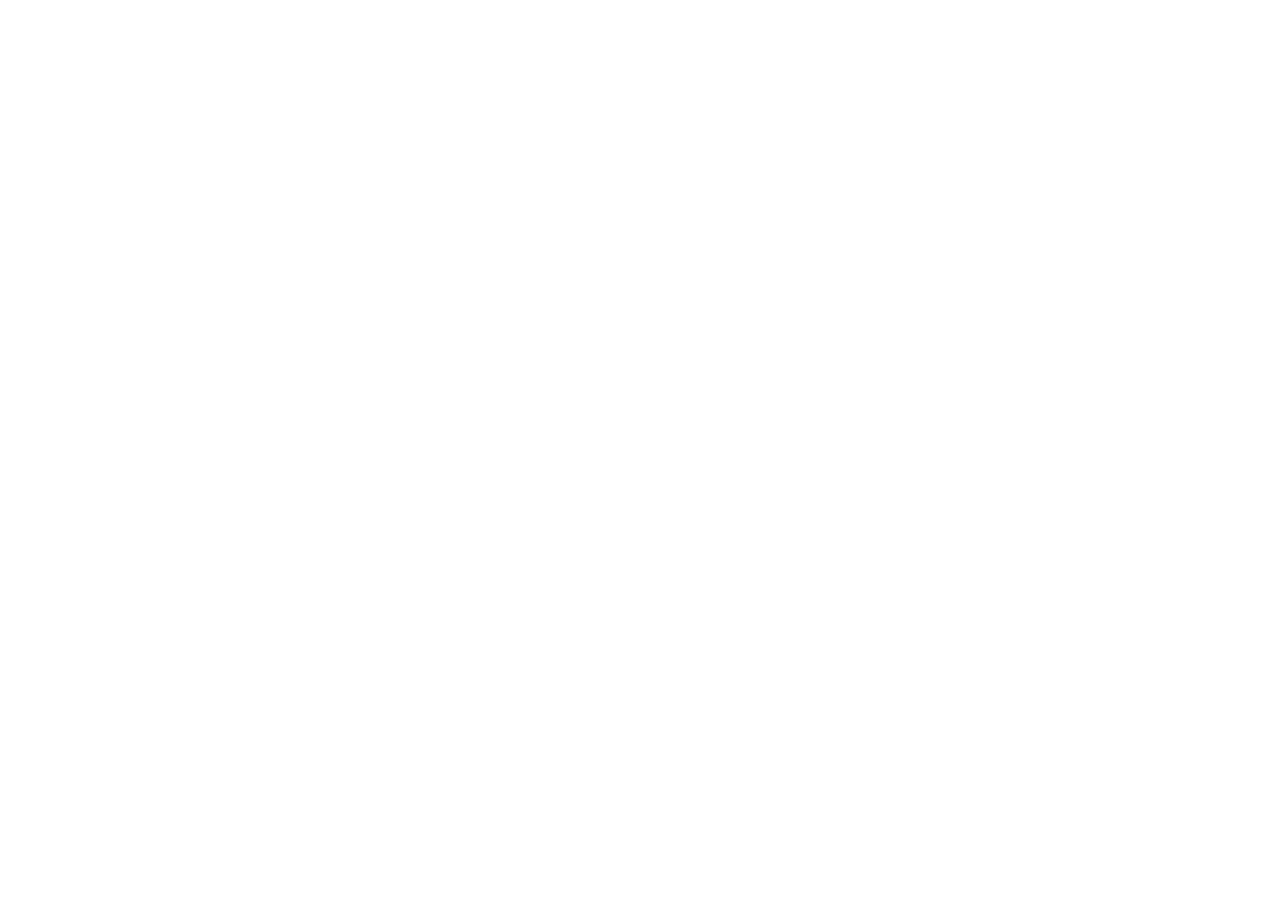
==== index.html @ 506e4b2f "initial commit" ====
<!DOCTYPE html>
<html lang="en">
<head>
    <meta charset="UTF-8">
    <meta name="viewport" content="width=device-width, initial-scale=1.0">
    <title>Homepage ito</title>
</head>
<body>
    
</body>
</html>
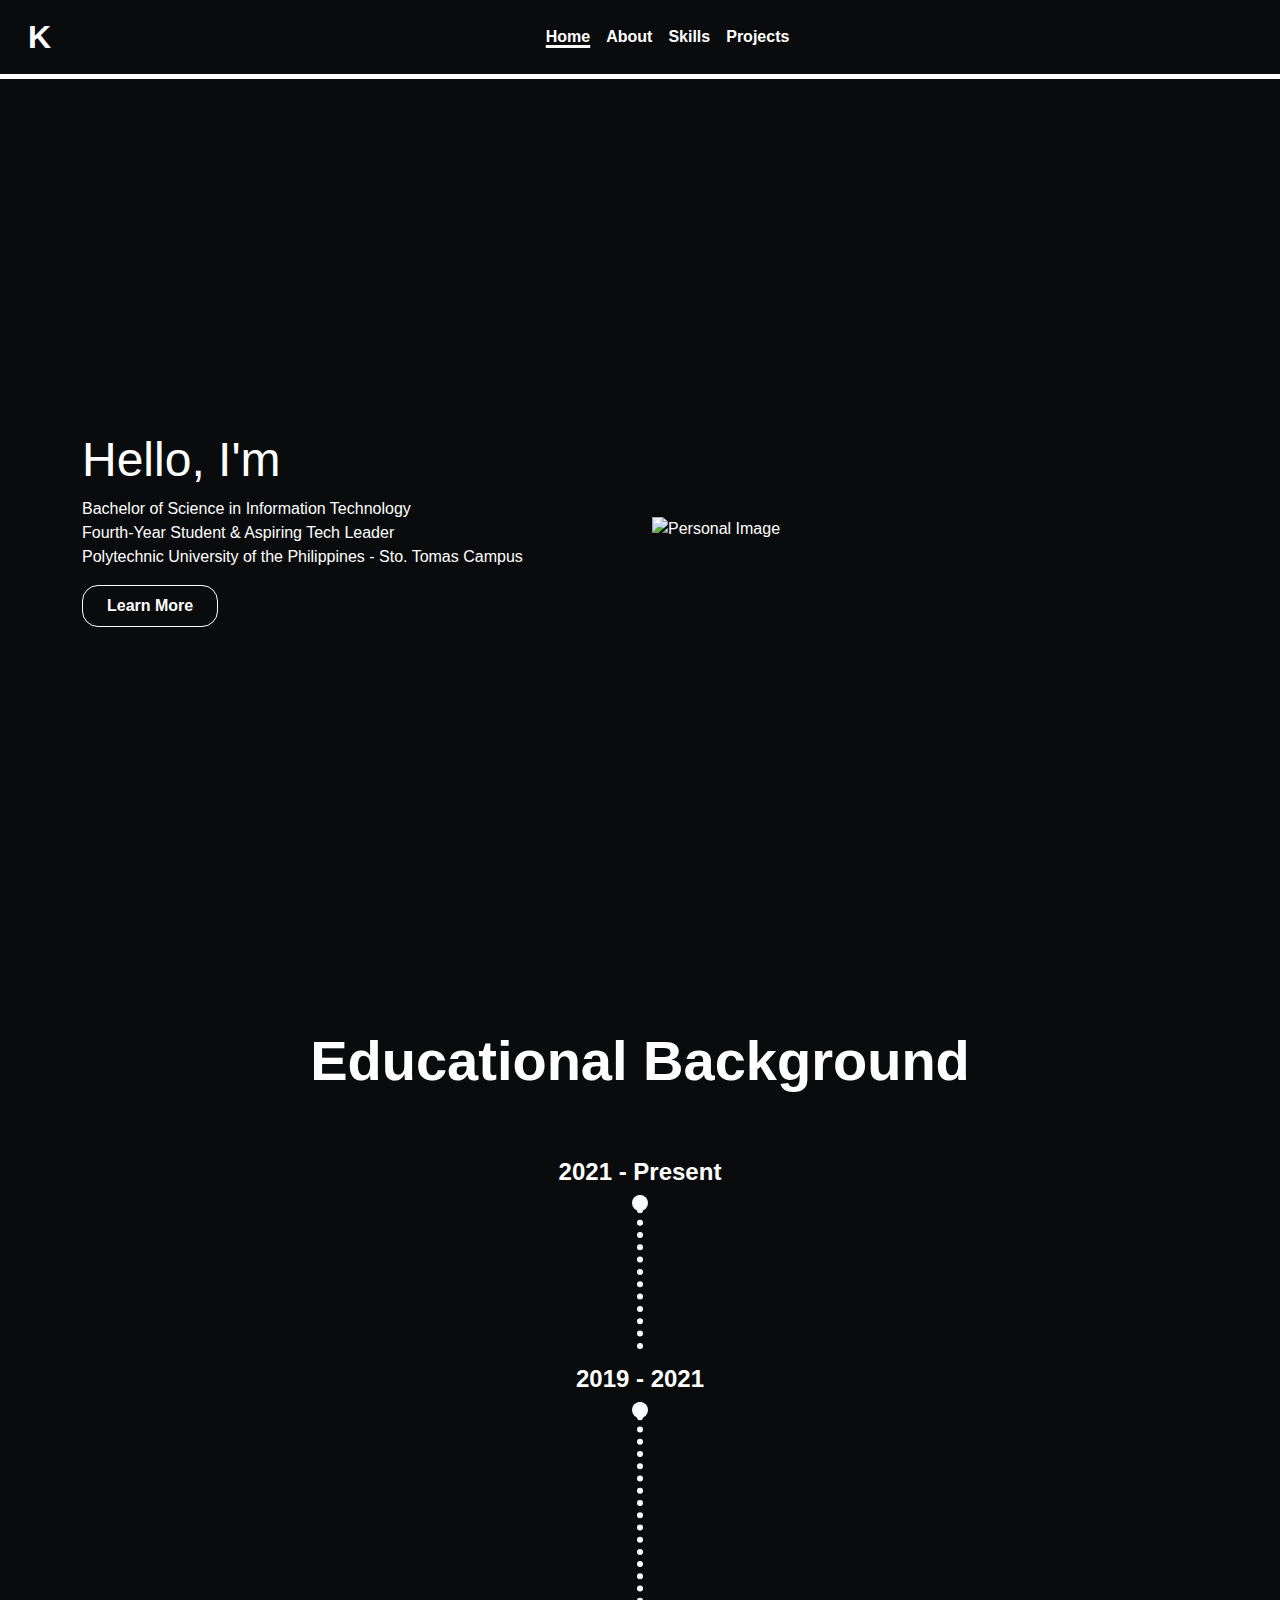
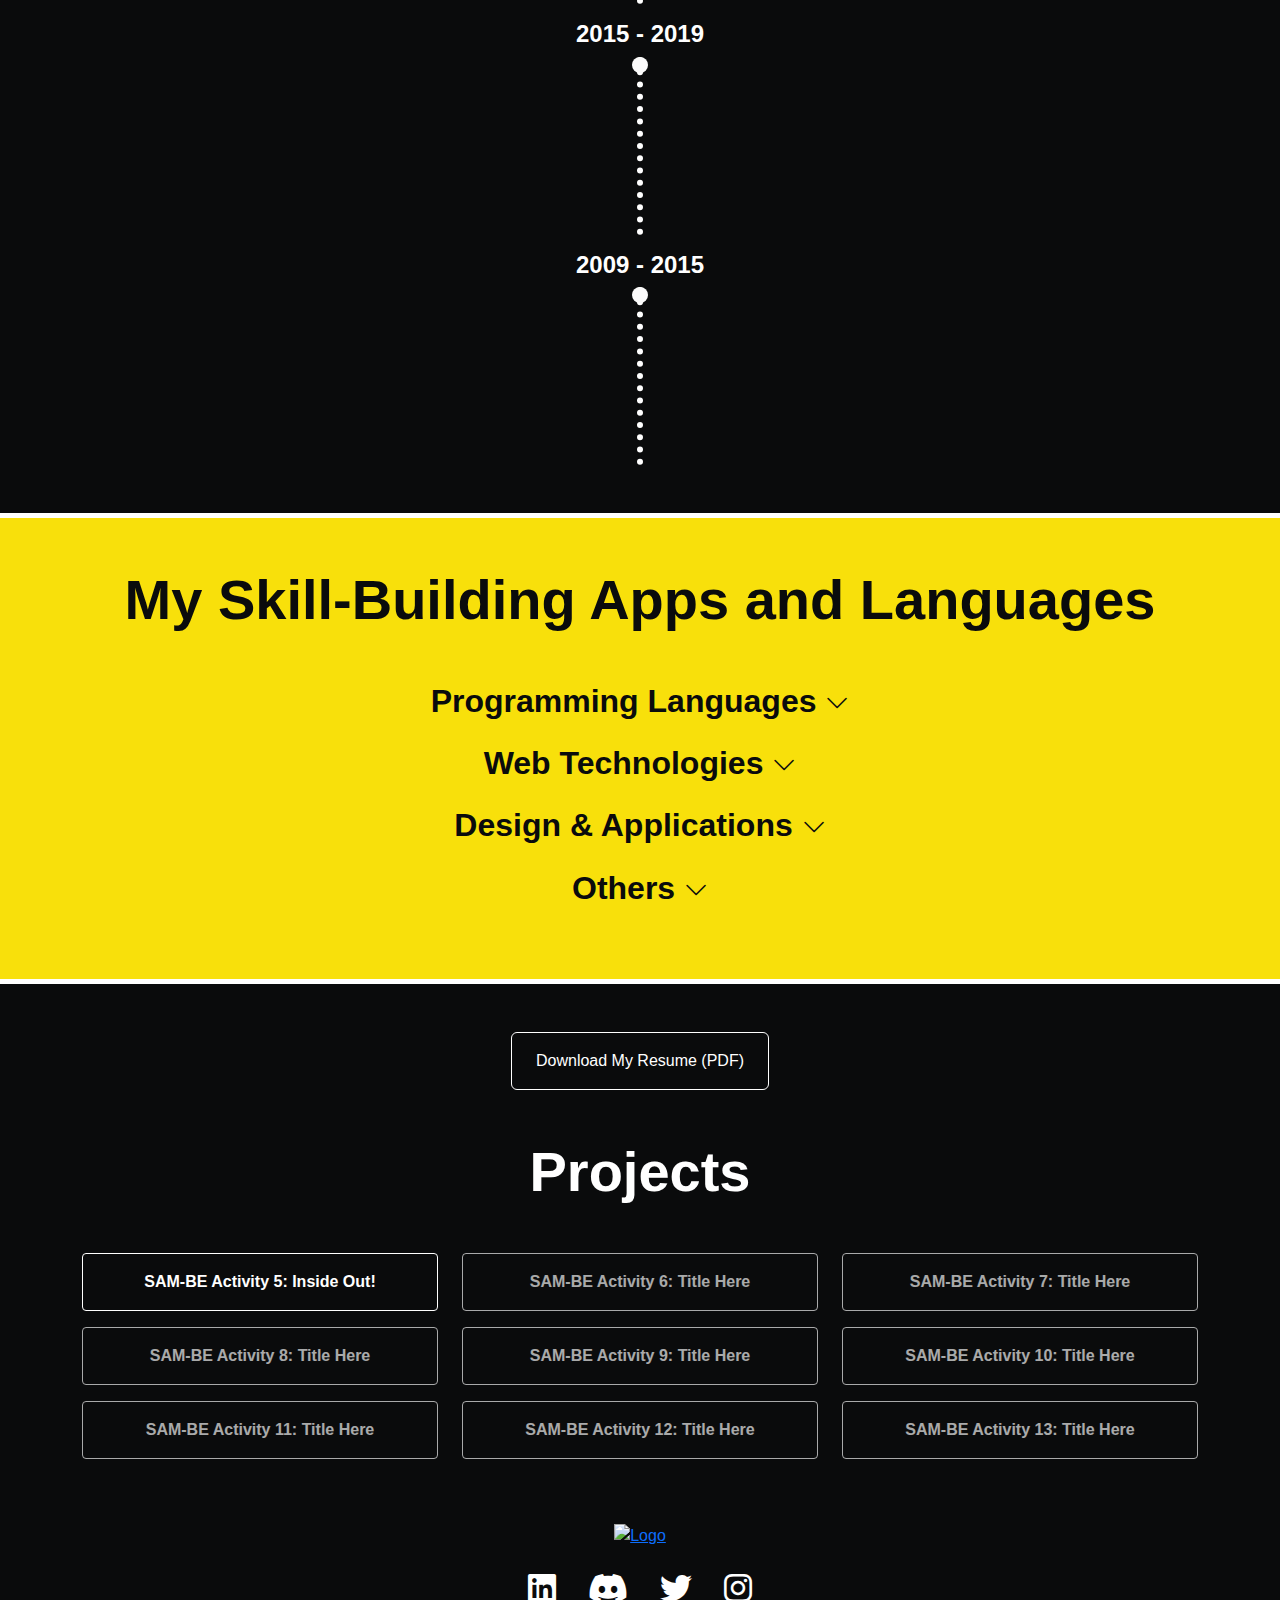
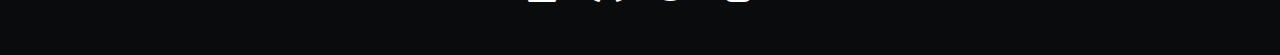
==== commit 5359da57: "initial commit for SAM-BE" ====
--- a/index.html
+++ b/index.html
@@ -1,11 +1,893 @@
 <!DOCTYPE html>
 <html lang="en">
+
 <head>
-    <meta charset="UTF-8">
-    <meta name="viewport" content="width=device-width, initial-scale=1.0">
-    <title>Homepage ito</title>
+  <meta charset="UTF-8" />
+  <meta name="viewport" content="width=device-width, initial-scale=1.0" />
+  <title>Kaye Niña Cristobal</title>
+  <link rel="icon" href="https://raw.githubusercontent.com/kayexnina/SAM03_Cristobal/refs/heads/main/myLogo.png"
+    type="image" />
+  <!-- Bootstrap CSS -->
+  <link href="https://cdn.jsdelivr.net/npm/bootstrap@5.3.3/dist/css/bootstrap.min.css" rel="stylesheet"
+    integrity="sha384-QWTKZyjpPEjISv5WaRU9OFeRpok6YctnYmDr5pNlyT2bRjXh0JMhjY6hW+ALEwIH" crossorigin="anonymous" />
+  <link href="https://cdnjs.cloudflare.com/ajax/libs/font-awesome/6.0.0-beta3/css/all.min.css" rel="stylesheet" />
+  <link rel="stylesheet" href="https://cdn.jsdelivr.net/npm/bootstrap-icons@1.5.0/font/bootstrap-icons.css" />
 </head>
+<style>
+  :root {
+    --background-color: #0a0b0c;
+    --primary-color: #ffffff;
+    --secondary-color: #f8e00b;
+  }
+
+  * {
+    margin: 0;
+    padding: 0;
+    box-sizing: border-box;
+    font-family: "Roboto", Arial, sans-serif;
+  }
+
+  body {
+    background-color: var(--background-color);
+    color: var(--primary-color);
+  }
+
+  html {
+    scroll-behavior: smooth;
+  }
+
+  .navbar {
+    border-bottom: 5px solid var(--primary-color);
+    background-color: transparent;
+    transition: background-color 0.3s ease;
+  }
+
+  .navbar.scrolled {
+    border-bottom: 5px solid var(--primary-color);
+    background-color: var(--secondary-color);
+    position: fixed;
+    top: 0;
+    width: 100%;
+    z-index: 10;
+  }
+
+  .navbar-brand {
+    transition: color 0.3s ease;
+    font-weight: 800;
+    color: var(--primary-color) !important;
+  }
+
+  .navbar-brand:hover {
+    color: var(--secondary-color) !important;
+  }
+
+  .navbar a {
+    color: var(--primary-color);
+    color: white;
+    transition: color 0.3s ease;
+  }
+
+  .navbar a:hover {
+    color: var(--secondary-color);
+  }
+
+  .navbar .nav-item .nav-link {
+    color: var(--primary-color);
+    transition: color 0.3s ease;
+  }
+
+  .navbar .nav-item .nav-link:hover {
+    color: var(--secondary-color);
+  }
+
+  .navbar.scrolled a,
+  .navbar.scrolled .nav-item .nav-link,
+  .navbar.scrolled .navbar-brand {
+    color: var(--background-color);
+  }
+
+  .navbar.scrolled .nav-item .nav-link:hover {
+    color: var(--primary-color);
+  }
+
+  .navbar.scrolled .navbar-brand:hover {
+    color: var(--background-color) !important;
+  }
+
+  .nav-link {
+    text-decoration: none;
+    color: var(--primary-color);
+  }
+
+  .nav-link.active {
+    text-decoration: underline;
+    text-decoration-thickness: 3px;
+    text-underline-offset: 3px;
+    color: var(--background-color);
+  }
+
+  .navbar-nav .nav-link {
+    color: var(--background-color);
+    font-weight: 600;
+    text-align: center;
+  }
+
+  .navbar-nav .nav-link:hover {
+    color: var(--primary-color);
+  }
+
+  #landingPage h1,
+  #skills h1,
+  #timeline h1,
+  #timeline h3,
+  #home span,
+  #works h1 {
+    font-weight: 700;
+  }
+
+  .container {
+    background-color: var(--background-color);
+    color: var(--primary-color);
+  }
+
+  span {
+    color: var(--secondary-color);
+  }
+
+  .typed-cursor {
+    font-size: 4.5rem;
+  }
+
+  .btn {
+    background-color: var(--background-color);
+    color: var(--primary-color);
+    text-decoration: none;
+    transition: background-color 0.3s ease;
+    border: 1px solid var(--primary-color);
+  }
+
+  .btn:hover {
+    background-color: var(--secondary-color);
+    color: var(--background-color);
+    text-decoration: none;
+  }
+
+  #timeline ul li {
+    position: relative;
+    width: 0;
+    border-left: 6px dotted var(--primary-color);
+    margin: 0 auto;
+  }
+
+  /* Dots */
+  #timeline ul li:before {
+    content: "";
+    position: absolute;
+    top: 0;
+    left: -11px;
+    width: 16px;
+    height: 16px;
+    border-radius: 50%;
+    background: #fafafa;
+    transition: background 1s ease-in-out;
+  }
+
+  /* Boxes & Bottom Text */
+  #timeline ul li>div {
+    width: 350px;
+    margin-bottom: 5px;
+    text-align: center;
+    position: relative;
+    opacity: 0;
+    visibility: hidden;
+    transition: all 1s ease-in-out;
+  }
+
+  #timeline ul li>div p {
+    padding-top: 20px;
+  }
+
+  #timeline ul li:nth-child(2n + 0)>div {
+    margin-left: 70px;
+    transform: translateX(60px);
+  }
+
+  #timeline ul li:nth-child(4n + 0)>div {
+    margin-left: -414px;
+    transform: translateX(-60px);
+  }
+
+  #timeline ul li>div>div {
+    position: relative;
+    top: 14px;
+    background: var(--secondary-color);
+    width: 350px;
+    padding: 5px 10px;
+  }
+
+  /* Top boxes arrows */
+  #timeline ul li>div:before {
+    content: "";
+    width: 0;
+    height: 0;
+    position: absolute;
+    top: 27px;
+    border-style: solid;
+  }
+
+  #timeline ul li:nth-child(2n + 0)>div:before {
+    left: -15px;
+    border-width: 8px 16px 8px 0;
+    border-color: transparent var(--secondary-color) transparent transparent;
+  }
+
+  #timeline ul li:nth-child(4n + 0)>div:before {
+    transform: translateX(365px);
+    border-width: 8px 0 8px 16px;
+    border-color: transparent transparent transparent var(--secondary-color);
+  }
+
+  /* Show Boxes */
+  #timeline ul li.show>div {
+    opacity: 1;
+    visibility: visible;
+    transform: translateX(0);
+  }
+
+  #timeline ul li.show:before {
+    background: var(--secondary-color);
+  }
+
+  #skills {
+    border-top: 5px solid var(--primary-color);
+    border-bottom: 5px solid var(--primary-color);
+  }
+
+  /* Media Queries */
+  @media (max-width: 900px) {
+
+    #timeline ul li>div,
+    #timeline ul li>div>div {
+      width: 200px;
+    }
+
+    #timeline ul li:nth-child(4n + 0)>div {
+      margin-left: -264px;
+    }
+
+    #timeline ul li:nth-child(4n + 0)>div:before {
+      transform: translateX(215px);
+    }
+  }
+
+  @media (max-width: 600px) {
+    #timeline ul li {
+      margin: 0 50px;
+    }
+
+    #timeline ul li>div,
+    #timeline ul li>div>div {
+      width: calc(100vw - 170px);
+    }
+
+    #timeline ul h3 {
+      text-align: unset;
+      padding-left: 30px;
+    }
+
+    #timeline ul li:nth-child(4n + 0)>div {
+      margin-left: 70px;
+      transform: translateX(60px);
+    }
+
+    #timeline ul li:nth-child(4n + 0)>div:before {
+      transform: translateX(0);
+      border-width: 8px 16px 8px 0;
+      border-color: transparent var(--secondary-color) transparent transparent;
+    }
+
+    #timeline ul li.show>div {
+      transform: none;
+    }
+  }
+
+  @media (max-width: 768px) {
+    #timeline ul h3 {
+      font-size: 1.2rem;
+    }
+
+    .timeline-box h2 {
+      font-size: 1rem;
+    }
+
+    .timeline-box p {
+      font-size: 0.875rem;
+    }
+  }
+
+  @media (max-width: 576px) {
+    #timeline ul h3 {
+      font-size: 1rem;
+    }
+
+    .timeline-box h2 {
+      font-size: 0.875rem;
+    }
+
+    .timeline-box p {
+      font-size: 0.75rem;
+    }
+  }
+
+  #timeline h3 {
+    text-align: start;
+  }
+
+  @media (min-width: 601px) and (max-width: 767px) {
+    #timeline h3 {
+      text-align: center;
+    }
+  }
+
+  @media (min-width: 768px) {
+    #timeline h3 {
+      text-align: center;
+    }
+  }
+
+  @media (min-width: 0px) and (max-width: 575.98px) {
+    .typed-cursor {
+      font-size: 2.5rem;
+    }
+
+    p,
+    #works .btn,
+    #works a.btn,
+    #resume a.btn {
+      font-size: 12px;
+    }
+
+    .img-fluid {
+      max-height: 70px !important;
+    }
+
+    #programmingDropdownHeader,
+    #webDropdownHeader,
+    #designDropdownHeader,
+    #othersDropdownHeader {
+      font-size: 20px;
+    }
+
+    #skills h1,
+    #timeline h1,
+    #works h1 {
+      font-size: 28px;
+    }
+
+    .fs-3,
+    #timeline h3 {
+      font-size: 18px !important;
+    }
+
+    #timeline ul li>div:before {
+      top: 21px;
+    }
+  }
+</style>
+
 <body>
-    
+  <!--Navbar-->
+  <nav class="navbar navbar-expand-lg">
+    <div class="container-fluid">
+      <a class="navbar-brand mx-3 fs-2 text-dark" href="https://kayexnina.github.io/index.html">K</a>
+      <button class="navbar-toggler" type="button" onclick="toggleNavbar()" aria-controls="navbarNav"
+        aria-expanded="false" aria-label="Toggle navigation">
+        <span class="navbar-toggler-icon"></span>
+      </button>
+      <div class="collapse navbar-collapse justify-content-end" id="navbarNav">
+        <ul class="navbar-nav mx-auto">
+          <li class="nav-item">
+            <a class="nav-link active" href="#home">Home</a>
+          </li>
+          <li class="nav-item">
+            <a class="nav-link" href="#timeline">About</a>
+          </li>
+          <li class="nav-item">
+            <a class="nav-link" href="#skills">Skills</a>
+          </li>
+          <li class="nav-item">
+            <a class="nav-link" href="#works">Projects</a>
+          </li>
+        </ul>
+      </div>
+    </div>
+  </nav>
+
+  <!-- Home Page -->
+  <div class="container" id="home">
+    <div class="row d-flex justify-content-center align-items-center" style="height: 100vh">
+      <div class="col-12 col-lg-6 col-md-6 text-lg-start text-center">
+        <h1 class="display-5">
+          Hello, I'm <br />
+          <span class="display-3 auto-type" style="font-weight: 700"></span>
+        </h1>
+        <p>
+          Bachelor of Science in Information Technology
+          <br />
+          Fourth-Year Student & Aspiring Tech Leader
+          <br />
+          Polytechnic University of the Philippines - Sto. Tomas Campus
+        </p>
+        <a href="#timeline" class="btn display-3 rounded-4 py-2 px-4" style="width: auto"><strong>Learn
+            More</strong></a>
+      </div>
+      <div class="col-12 col-lg-6 col-md-6 d-none d-lg-flex">
+        <img src="https://raw.githubusercontent.com/kayexnina/SAM03_Cristobal/refs/heads/main/personal_Image1.png"
+          class="img-fluid" alt="Personal Image" />
+      </div>
+    </div>
+  </div>
+
+  <!-- About -->
+  <section id="timeline">
+    <div class="container text-center py-5">
+      <h1 class="display-4 text-center">Educational Background</h1>
+    </div>
+    <ul class="list-unstyled mt-n5">
+      <h3 class="fs-4 my-2">2021 - Present</h3>
+      <li>
+        <div>
+          <div>
+            <h2 class="text-dark mb-0 lh-1 fs-3"><strong>College</strong></h2>
+          </div>
+          <p class="text-center">
+            Bachelor of Science in Information Technology, consistently a
+            President's Lister at Polytechnic University of the Philippines –
+            Sto. Tomas, Batangas Campus.
+          </p>
+        </div>
+      </li>
+      <h3 class="fs-4 my-2">2019 - 2021</h3>
+      <li>
+        <div>
+          <div>
+            <h2 class="text-dark mb-0 lh-1 fs-3">
+              <strong>Senior High School</strong>
+            </h2>
+          </div>
+          <p class="text-center">
+            Completed Senior High School with a focus on Information
+            Communication and Technology (ICT) at San Pablo Colleges.
+            Graduated with high honors as the Class Valedictorian, received
+            various awards in Work Immersion, and was actively involved in
+            extracurricular activities.
+          </p>
+        </div>
+      </li>
+      <h3 class="fs-4 my-2">2015 - 2019</h3>
+      <li>
+        <div>
+          <div>
+            <h2 class="text-dark mb-0 lh-1 fs-3">
+              <strong>Junior High School</strong>
+            </h2>
+          </div>
+          <p class="text-center">
+            Attended San Pablo Colleges for Junior High School and graduated
+            as one of the top 10 performing students among all graduates.
+            Engaged in school pageantry and various academic competitions.
+          </p>
+        </div>
+      </li>
+      <h3 class="fs-4 my-2">2009 - 2015</h3>
+      <li>
+        <div>
+          <div>
+            <h2 class="text-dark mb-0 lh-1 fs-3">
+              <strong>Elementary</strong>
+            </h2>
+          </div>
+          <p class="text-center">
+            Completed elementary school at San Pablo Central School, where the
+            foundation for academic and personal growth was established, and
+            was one of the top achievers among thousands of students.
+          </p>
+        </div>
+      </li>
+    </ul>
+  </section>
+
+  <!-- Skills -->
+  <div id="skills" class="container-fluid my-5 py-5" style="background-color: var(--secondary-color)">
+    <div class="row justify-content-center text-center">
+      <h1 class="display-4 text-center mb-5" style="color: var(--background-color); font-weight: 700;">
+        My Skill-Building Apps and Languages
+      </h1>
+
+      <h2 class="text-center fw-bold mb-4" data-bs-toggle="collapse" data-bs-target="#programmingLanguages"
+        aria-expanded="false" aria-controls="programmingLanguages"
+        style="color: var(--background-color); cursor: pointer;" id="programmingDropdownHeader">
+        Programming Languages
+        <i class="bi bi-chevron-down" id="programmingDropdownIcon"
+          style="font-size: 1.5rem; transition: transform 0.3s;"></i>
+      </h2>
+
+      <div class="collapse" id="programmingLanguages">
+        <div class="row justify-content-center">
+          <div class="col-6 col-md-2 my-2 mb-3 logo">
+            <img src="https://raw.githubusercontent.com/kayexnina/SAM03_Cristobal/refs/heads/main/java-logo.png"
+              class="img-fluid" alt="Java Logo" style="max-height: 100px" />
+          </div>
+          <div class="col-6 col-md-2 my-2 mb-3 logo">
+            <img src="https://raw.githubusercontent.com/kayexnina/SAM03_Cristobal/refs/heads/main/c-logo.png"
+              class="img-fluid" alt="C Logo" style="max-height: 100px" />
+          </div>
+          <div class="col-6 col-md-2 my-2 mb-3 logo">
+            <img src="https://github.com/kayexnina/SAM03_Cristobal/blob/main/cpp-logo.png?raw=true" class="img-fluid"
+              alt="C++ Logo" style="max-height: 100px" />
+          </div>
+          <div class="col-6 col-md-2 my-2 mb-3 logo">
+            <img src="https://raw.githubusercontent.com/kayexnina/SAM03_Cristobal/refs/heads/main/csharp.png"
+              class="img-fluid" alt="C# Logo" style="max-height: 100px" />
+          </div>
+          <div class="col-6 col-md-2 my-2 mb-3 logo">
+            <img src="https://raw.githubusercontent.com/kayexnina/SAM03_Cristobal/refs/heads/main/python-logo.png"
+              class="img-fluid" alt="Python Logo" style="max-height: 100px" />
+          </div>
+        </div>
+      </div>
+
+      <h2 class="text-center fw-bold mb-4" data-bs-toggle="collapse" data-bs-target="#webTechnologies"
+        aria-expanded="false" aria-controls="webTechnologies" style="color: var(--background-color); cursor: pointer;"
+        id="webDropdownHeader">
+        Web Technologies
+        <i class="bi bi-chevron-down" id="webDropdownIcon" style="font-size: 1.5rem; transition: transform 0.3s;"></i>
+      </h2>
+
+      <div class="collapse" id="webTechnologies">
+        <div class="row justify-content-center">
+          <div class="col-6 col-md-2 my-2 mb-3 logo">
+            <img src="https://raw.githubusercontent.com/kayexnina/SAM03_Cristobal/refs/heads/main/html-logo.png"
+              class="img-fluid" alt="HTML Logo" style="max-height: 100px" />
+          </div>
+          <div class="col-6 col-md-2 my-2 mb-3 logo">
+            <img src="https://raw.githubusercontent.com/kayexnina/SAM03_Cristobal/refs/heads/main/css-logo.png"
+              class="img-fluid" alt="CSS Logo" style="max-height: 100px" />
+          </div>
+          <div class="col-6 col-md-2 my-2 mb-3 logo">
+            <img src="https://raw.githubusercontent.com/kayexnina/SAM03_Cristobal/refs/heads/main/js-logo.png"
+              class="img-fluid" alt="JS Logo" style="max-height: 100px" />
+          </div>
+          <div class="col-6 col-md-2 my-2 mb-3 logo">
+            <img src="https://raw.githubusercontent.com/kayexnina/SAM03_Cristobal/refs/heads/main/php-logo.png"
+              class="img-fluid" alt="PHP Logo" style="max-height: 100px" />
+          </div>
+          <div class="col-6 col-md-2 my-2 mb-3 logo">
+            <img src="https://raw.githubusercontent.com/kayexnina/SAM03_Cristobal/refs/heads/main/sql-logo.png"
+              class="img-fluid" alt="SQL Logo" style="max-height: 100px" />
+          </div>
+        </div>
+      </div>
+
+      <h2 class="text-center fw-bold mb-4" data-bs-toggle="collapse" data-bs-target="#designApplications"
+        aria-expanded="false" aria-controls="designApplications"
+        style="color: var(--background-color); cursor: pointer;" id="designDropdownHeader">
+        Design & Applications
+        <i class="bi bi-chevron-down" id="designDropdownIcon"
+          style="font-size: 1.5rem; transition: transform 0.3s;"></i>
+      </h2>
+
+      <div class="collapse" id="designApplications">
+        <div class="row justify-content-center">
+          <div class="col-6 col-md-2 my-2 mb-3 logo">
+            <img src="https://raw.githubusercontent.com/kayexnina/SAM03_Cristobal/refs/heads/main/photoshop-logo.png"
+              class="img-fluid" alt="Photoshop Logo" style="max-height: 100px" />
+          </div>
+          <div class="col-6 col-md-2 my-2 mb-3 logo">
+            <img src="https://raw.githubusercontent.com/kayexnina/SAM03_Cristobal/refs/heads/main/illustrator-logo.png"
+              class="img-fluid" alt="Illustrator Logo" style="max-height: 100px" />
+          </div>
+          <div class="col-6 col-md-2 my-2 mb-3 logo">
+            <img src="https://raw.githubusercontent.com/kayexnina/SAM03_Cristobal/refs/heads/main/canva-logo.png"
+              class="img-fluid" alt="Canva Logo" style="max-height: 100px" />
+          </div>
+          <div class="col-6 col-md-2 my-2 mb-3 logo">
+            <img src="https://raw.githubusercontent.com/kayexnina/SAM03_Cristobal/refs/heads/main/figma-logo.png"
+              class="img-fluid" alt="Figma Logo" style="max-height: 100px" />
+          </div>
+          <div class="col-6 col-md-2 my-2 mb-3 logo">
+            <img src="https://raw.githubusercontent.com/kayexnina/SAM03_Cristobal/refs/heads/main/visual-basic-logo.png"
+              class="img-fluid" alt="Visual Basic Logo" style="max-height: 100px" />
+          </div>
+          <div class="col-6 col-md-2 my-2 logo">
+            <img
+              src="https://raw.githubusercontent.com/kayexnina/SAM03_Cristobal/refs/heads/main/visual-studio-logo.png"
+              class="img-fluid" alt="Visual Studio Logo" style="max-height: 100px" />
+          </div>
+        </div>
+      </div>
+
+      <h2 class="text-center fw-bold mb-4" data-bs-toggle="collapse" data-bs-target="#others" aria-expanded="false"
+        aria-controls="others" style="color: var(--background-color); cursor: pointer;" id="othersDropdownHeader">
+        Others
+        <i class="bi bi-chevron-down" id="othersDropdownIcon"
+          style="font-size: 1.5rem; transition: transform 0.3s;"></i>
+      </h2>
+
+      <div class="collapse" id="others">
+        <div class="row justify-content-center">
+          <div class="col-6 col-md-2 my-2 mb-3 logo">
+            <img src="https://raw.githubusercontent.com/kayexnina/SAM03_Cristobal/refs/heads/main/wordpress-logo.png"
+              class="img-fluid" alt="WordPress Logo" style="max-height: 100px" />
+          </div>
+          <div class="col-6 col-md-2 my-2 mb-3 logo">
+            <img src="https://raw.githubusercontent.com/kayexnina/SAM03_Cristobal/refs/heads/main/mongo-logo.png"
+              class="img-fluid" alt="MongoDB Logo" style="max-height: 100px" />
+          </div>
+          <div class="col-6 col-md-2 my-2 mb-3 logo">
+            <img src="https://raw.githubusercontent.com/kayexnina/SAM03_Cristobal/refs/heads/main/jira-logo.png"
+              class="img-fluid" alt="Jira Logo" style="max-height: 100px" />
+          </div>
+          <div class="col-6 col-md-2 my-2 mb-3 logo">
+            <img src="https://raw.githubusercontent.com/kayexnina/SAM03_Cristobal/refs/heads/main/obs-logo.png"
+              class="img-fluid" alt="OBS Logo" style="max-height: 100px" />
+          </div>
+        </div>
+      </div>
+    </div>
+  </div>
+
+  <div class="container text-center mt-4" id="resume">
+    <a href="#" onclick="downloadResume()" class="btn display-3 rounded-2 py-3 px-4">
+      Download My Resume (PDF)
+    </a>
+  </div>
+
+  <!-- Works -->
+  <div class="container" id="works">
+    <h1 class="display-4 text-center my-5">Projects</h1>
+    <div class="row justify-content-center">
+      <div class="col-12 col-sm-4 mb-3">
+        <a href="http://localhost/SAM-BE/A05/index.php" class="btn display-3 rounded-1 py-3 px-4" style="width: 100%"
+          role="button"><strong>SAM-BE Activity 5: Inside Out!</strong></a>
+      </div>
+      <div class="col-12 col-sm-4 mb-3">
+        <button class="btn display-3 rounded-1 py-3 px-4 w-100" role="button" disabled><strong>SAM-BE Activity 6: Title
+            Here</strong></a>
+        </button>
+      </div>
+      <div class="col-12 col-sm-4 mb-3">
+        <button class="btn display-3 rounded-1 py-3 px-4 w-100" role="button" disabled><strong>SAM-BE Activity 7: Title
+            Here</strong></a>
+        </button>
+      </div>
+      <div class="col-12 col-sm-4 mb-3">
+        <button class="btn display-3 rounded-1 py-3 px-4 w-100" role="button" disabled><strong>SAM-BE Activity 8: Title
+            Here</strong></a>
+        </button>
+      </div>
+      <div class="col-12 col-sm-4 mb-3">
+        <button class="btn display-3 rounded-1 py-3 px-4 w-100" role="button" disabled><strong>SAM-BE Activity 9: Title
+            Here</strong></a>
+        </button>
+      </div>
+      <div class="col-12 col-sm-4 mb-3">
+        <button class="btn display-3 rounded-1 py-3 px-4 w-100" role="button" disabled><strong>SAM-BE Activity 10: Title
+            Here</strong></a>
+        </button>
+      </div>
+      <div class="col-12 col-sm-4 mb-3">
+        <button class="btn display-3 rounded-1 py-3 px-4 w-100" role="button" disabled>
+          <strong>SAM-BE Activity 11: Title Here</strong>
+        </button>
+      </div>
+      <div class="col-12 col-sm-4 mb-3">
+        <button class="btn display-3 rounded-1 py-3 px-4 w-100" role="button" disabled>
+          <strong>SAM-BE Activity 12: Title Here</strong>
+        </button>
+      </div>
+      <div class="col-12 col-sm-4 mb-3">
+        <button class="btn display-3 rounded-1 py-3 px-4 w-100" role="button" disabled>
+          <strong>SAM-BE Activity 13: Title Here</strong>
+        </button>
+      </div>
+    </div>
+  </div>
+
+  <!-- Contact Form -->
+  <script src="https://static.elfsight.com/platform/platform.js" async></script>
+  <div class="elfsight-app-f51766b3-7b2d-4de0-8b4d-fcd4b40d0af8" id="contact" data-elfsight-app-lazy></div>
+
+  <!-- Footer -->
+  <footer class="footer text-center py-5">
+    <div class="container-fluid d-flex justify-content-center">
+      <a href="https://kayexnina.github.io/index.html"><img
+          src="https://raw.githubusercontent.com/kayexnina/SAM03_Cristobal/refs/heads/main/myLogo.png" alt="Logo"
+          class="img-fluid" style="max-width: 150px" /></a>
+    </div>
+
+    <div class="container-fluid d-flex justify-content-center mt-4">
+      <a href="https://www.linkedin.com/in/kaye-niña-cristobal-38bb03291" class="mx-3" target="_blank">
+        <i class="fab fa-linkedin fa-2x" style="color: var(--primary-color)"></i>
+      </a>
+      <a href="https://discord.com/users/1261670424610078814" class="mx-3" target="_blank">
+        <i class="fab fa-discord fa-2x" style="color: var(--primary-color)"></i>
+      </a>
+      <a href="https://x.com/kayexnina" class="mx-3" target="_blank">
+        <i class="fab fa-twitter fa-2x" style="color: var(--primary-color)"></i>
+      </a>
+      <a href="https://www.instagram.com/kayexnina/" class="mx-3" target="_blank">
+        <i class="fab fa-instagram fa-2x" style="color: var(--primary-color)"></i>
+      </a>
+    </div>
+  </footer>
+
+  <!-- Bootstrap JS and dependencies -->
+  <script src="https://unpkg.com/typed.js@2.1.0/dist/typed.umd.js"></script>
+  <script src="https://cdn.jsdelivr.net/npm/bootstrap@5.3.0-alpha1/dist/js/bootstrap.bundle.min.js"></script>
+  <script src="https://cdn.jsdelivr.net/npm/bootstrap@5.3.3/dist/js/bootstrap.bundle.min.js"
+    integrity="sha384-YvpcrYf0tY3lHB60NNkmXc5s9fDVZLESaAA55NDzOxhy9GkcIdslK1eN7N6jIeHz"
+    crossorigin="anonymous"></script>
+  <script src="https://cdn.jsdelivr.net/npm/@popperjs/core@2.11.8/dist/umd/popper.min.js"
+    integrity="sha384-I7E8VVD/ismYTF4hNIPjVp/Zjvgyol6VFvRkX/vR+Vc4jQkC+hVqc2pM8ODewa9r"
+    crossorigin="anonymous"></script>
+  <script src="https://cdn.jsdelivr.net/npm/bootstrap@5.3.3/dist/js/bootstrap.min.js"
+    integrity="sha384-0pUGZvbkm6XF6gxjEnlmuGrJXVbNuzT9qBBavbLwCsOGabYfZo0T0to5eqruptLy"
+    crossorigin="anonymous"></script>
+  <script src="https://unpkg.com/scrollreveal"></script>
+  <script>
+    // Navbar
+    function toggleNavbar() {
+      const navbar = document.getElementById("navbarNav");
+      navbar.classList.toggle("show");
+    }
+
+    document.querySelectorAll(".nav-link").forEach((link) => {
+      link.addEventListener("click", function () {
+        const navbar = document.getElementById("navbarNav");
+        if (navbar.classList.contains("show")) {
+          navbar.classList.remove("show");
+        }
+      });
+    });
+
+    document.addEventListener("DOMContentLoaded", function () {
+      const navbar = document.querySelector(".navbar");
+
+      window.addEventListener("scroll", () => {
+        if (window.scrollY > 20) {
+          navbar.classList.add("scrolled");
+        } else {
+          navbar.classList.remove("scrolled");
+        }
+      });
+
+      const navLinks = document.querySelectorAll(".nav-link");
+
+      const options = {
+        root: null,
+        rootMargin: "0px",
+        threshold: 0.9,
+      };
+
+      const observer = new IntersectionObserver((entries) => {
+        entries.forEach((entry) => {
+          if (entry.isIntersecting) {
+            const id = entry.target.getAttribute("id");
+            navLinks.forEach((link) => {
+              link.classList.remove("active");
+              if (link.getAttribute("href") === `#${id}`) {
+                link.classList.add("active");
+              }
+            });
+          }
+        });
+      }, options);
+
+      document.querySelectorAll("[id]").forEach((element) => {
+        observer.observe(element);
+      });
+    });
+
+
+    // Skills
+    document.addEventListener("DOMContentLoaded", function () {
+      function setupDropdown(dropdownHeaderId, dropdownIconId, logosSelector) {
+        const dropdownHeader = document.getElementById(dropdownHeaderId);
+        const dropdownIcon = document.getElementById(dropdownIconId);
+        const logos = document.querySelectorAll(logosSelector);
+
+        dropdownHeader.addEventListener("click", function () {
+          const isCollapsed = dropdownIcon.classList.contains("bi-chevron-down");
+
+          logos.forEach((logo) => {
+            logo.style.display = isCollapsed ? "block" : "none";
+          });
+
+          dropdownIcon.classList.toggle("bi-chevron-down", !isCollapsed);
+          dropdownIcon.classList.toggle("bi-chevron-up", isCollapsed);
+        });
+      }
+
+      setupDropdown("programmingDropdownHeader", "programmingDropdownIcon", ".collapse#programmingLanguages .logo");
+      setupDropdown("webDropdownHeader", "webDropdownIcon", ".collapse#webTechnologies .logo");
+      setupDropdown("designDropdownHeader", "designDropdownIcon", ".collapse#designApplications .logo");
+      setupDropdown("othersDropdownHeader", "othersDropdownIcon", ".collapse#others .logo");
+    });
+
+    // Typing effect
+    var typed = new Typed(".auto-type", {
+      strings: ["Kaye Niña Cristobal ", "a Programmer"],
+      typeSpeed: 150,
+      backSpeed: 150,
+      loop: true,
+    });
+
+
+    // Learn more
+    const learnMoreButton = document.querySelector(".btn.display-3");
+    const timelineItems = document.querySelectorAll(".timeline-item");
+    const items = document.querySelectorAll("#timeline li");
+
+    const isElementInViewport = (el) => {
+      const rect = el.getBoundingClientRect();
+      return (
+        rect.top >= 0 &&
+        rect.left >= 0 &&
+        rect.bottom <= (window.innerHeight || document.documentElement.clientHeight) &&
+        rect.right <= (window.innerWidth || document.documentElement.clientWidth)
+      );
+    };
+
+    const checkScroll = () => {
+      timelineItems.forEach((item) => {
+        if (isElementInViewport(item)) {
+          item.classList.add("active");
+        }
+      });
+    };
+
+    const run = () => {
+      items.forEach((item) => {
+        if (isElementInViewport(item)) {
+          item.classList.add("show");
+        }
+      });
+    };
+
+    learnMoreButton.addEventListener("click", (event) => {
+      event.preventDefault();
+
+      const timeline = document.querySelector("#timeline");
+      window.scrollTo({
+        top: timeline.offsetTop,
+        behavior: "smooth",
+      });
+
+      timeline.style.display = "block";
+      checkScroll();
+      run();
+
+      document.body.style.overflow = "auto";
+    });
+
+    window.addEventListener("scroll", () => {
+      checkScroll();
+      run();
+    });
+    window.addEventListener("load", run);
+    window.addEventListener("resize", run);
+
+    //Resume
+    function downloadResume() {
+      const link = document.createElement('a');
+      link.href = 'https://raw.githubusercontent.com/kayexnina/SAM03_Cristobal/main/singlePageResume.pdf';
+      link.download = 'Cristobal, K_Resume.pdf';
+      document.body.appendChild(link);
+      link.click();
+      document.body.removeChild(link);
+    }
+  </script>
 </body>
-</html>  +
+</html>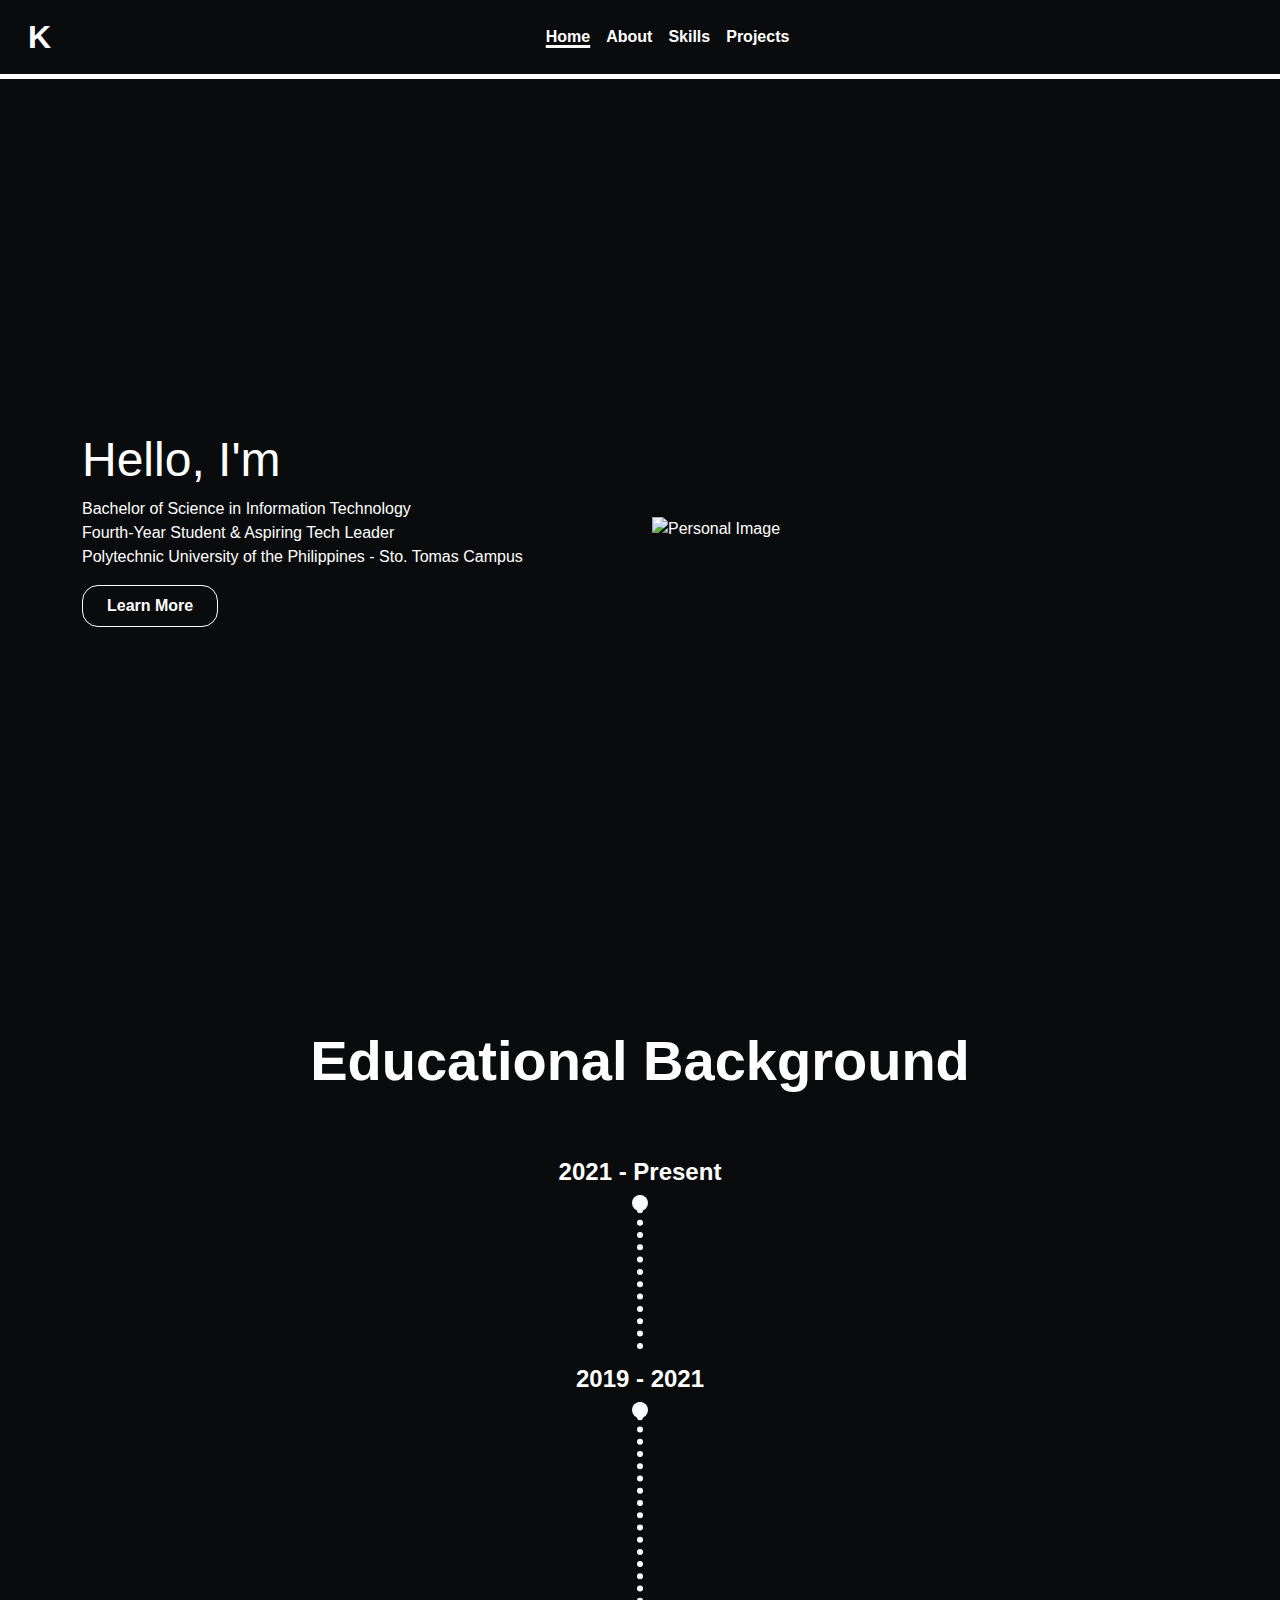
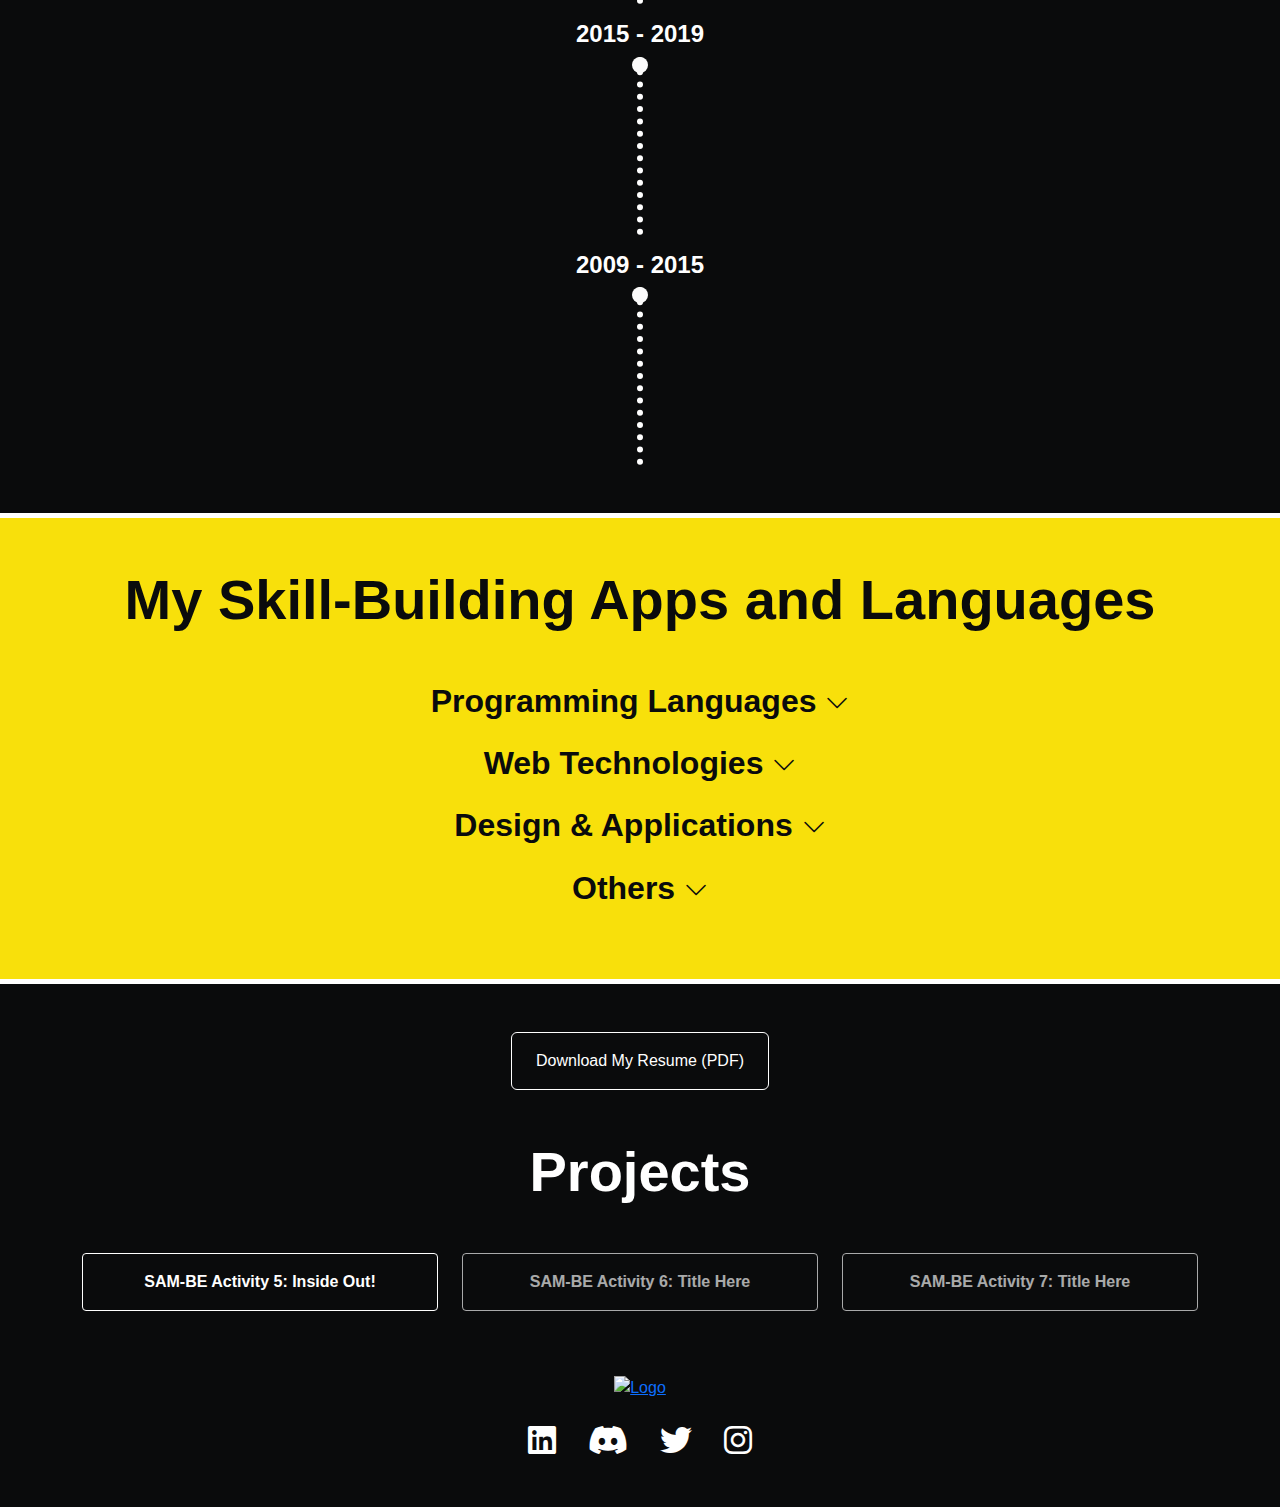
==== commit dc6c9c35: "Initial commit for final project, references #1" ====
--- a/index.html
+++ b/index.html
@@ -661,7 +661,7 @@
             Here</strong></a>
         </button>
       </div>
-      <div class="col-12 col-sm-4 mb-3">
+      <!-- <div class="col-12 col-sm-4 mb-3">
         <button class="btn display-3 rounded-1 py-3 px-4 w-100" role="button" disabled><strong>SAM-BE Activity 8: Title
             Here</strong></a>
         </button>
@@ -690,7 +690,7 @@
         <button class="btn display-3 rounded-1 py-3 px-4 w-100" role="button" disabled>
           <strong>SAM-BE Activity 13: Title Here</strong>
         </button>
-      </div>
+      </div> -->
     </div>
   </div>
 
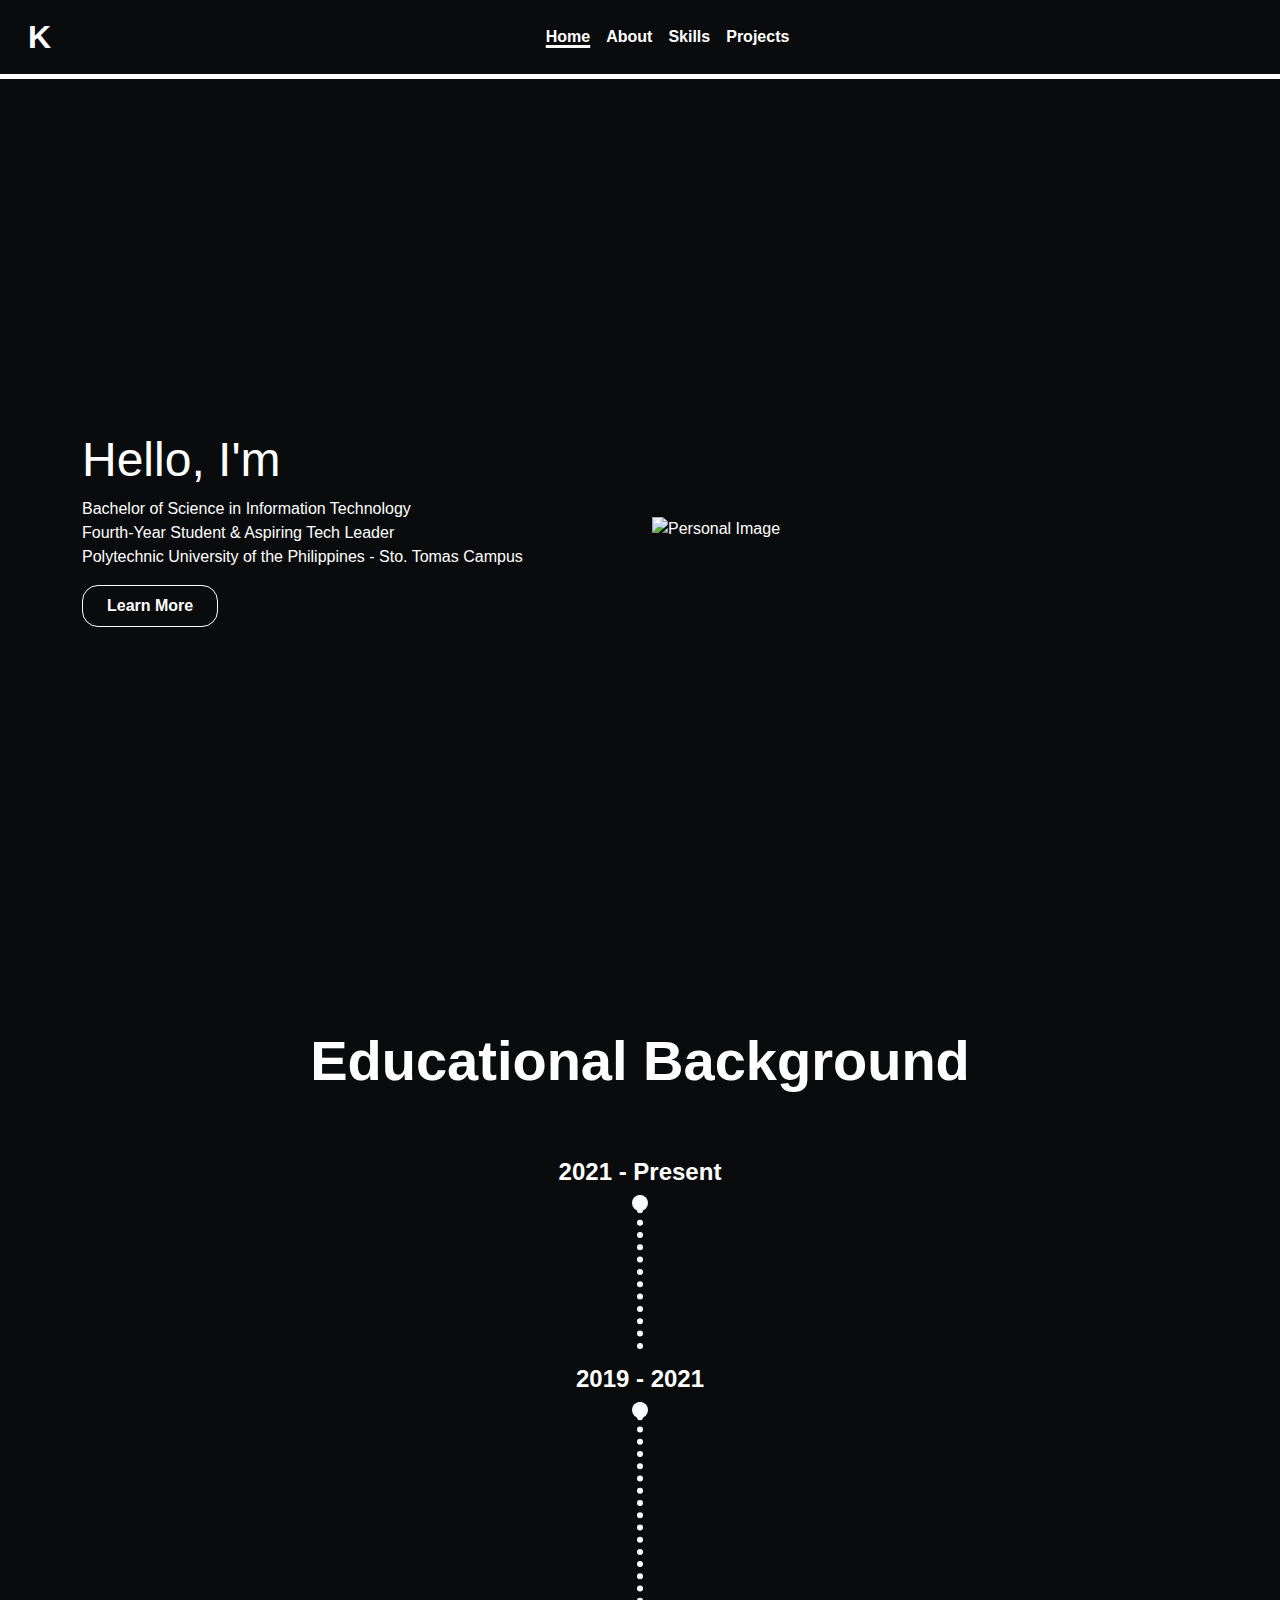
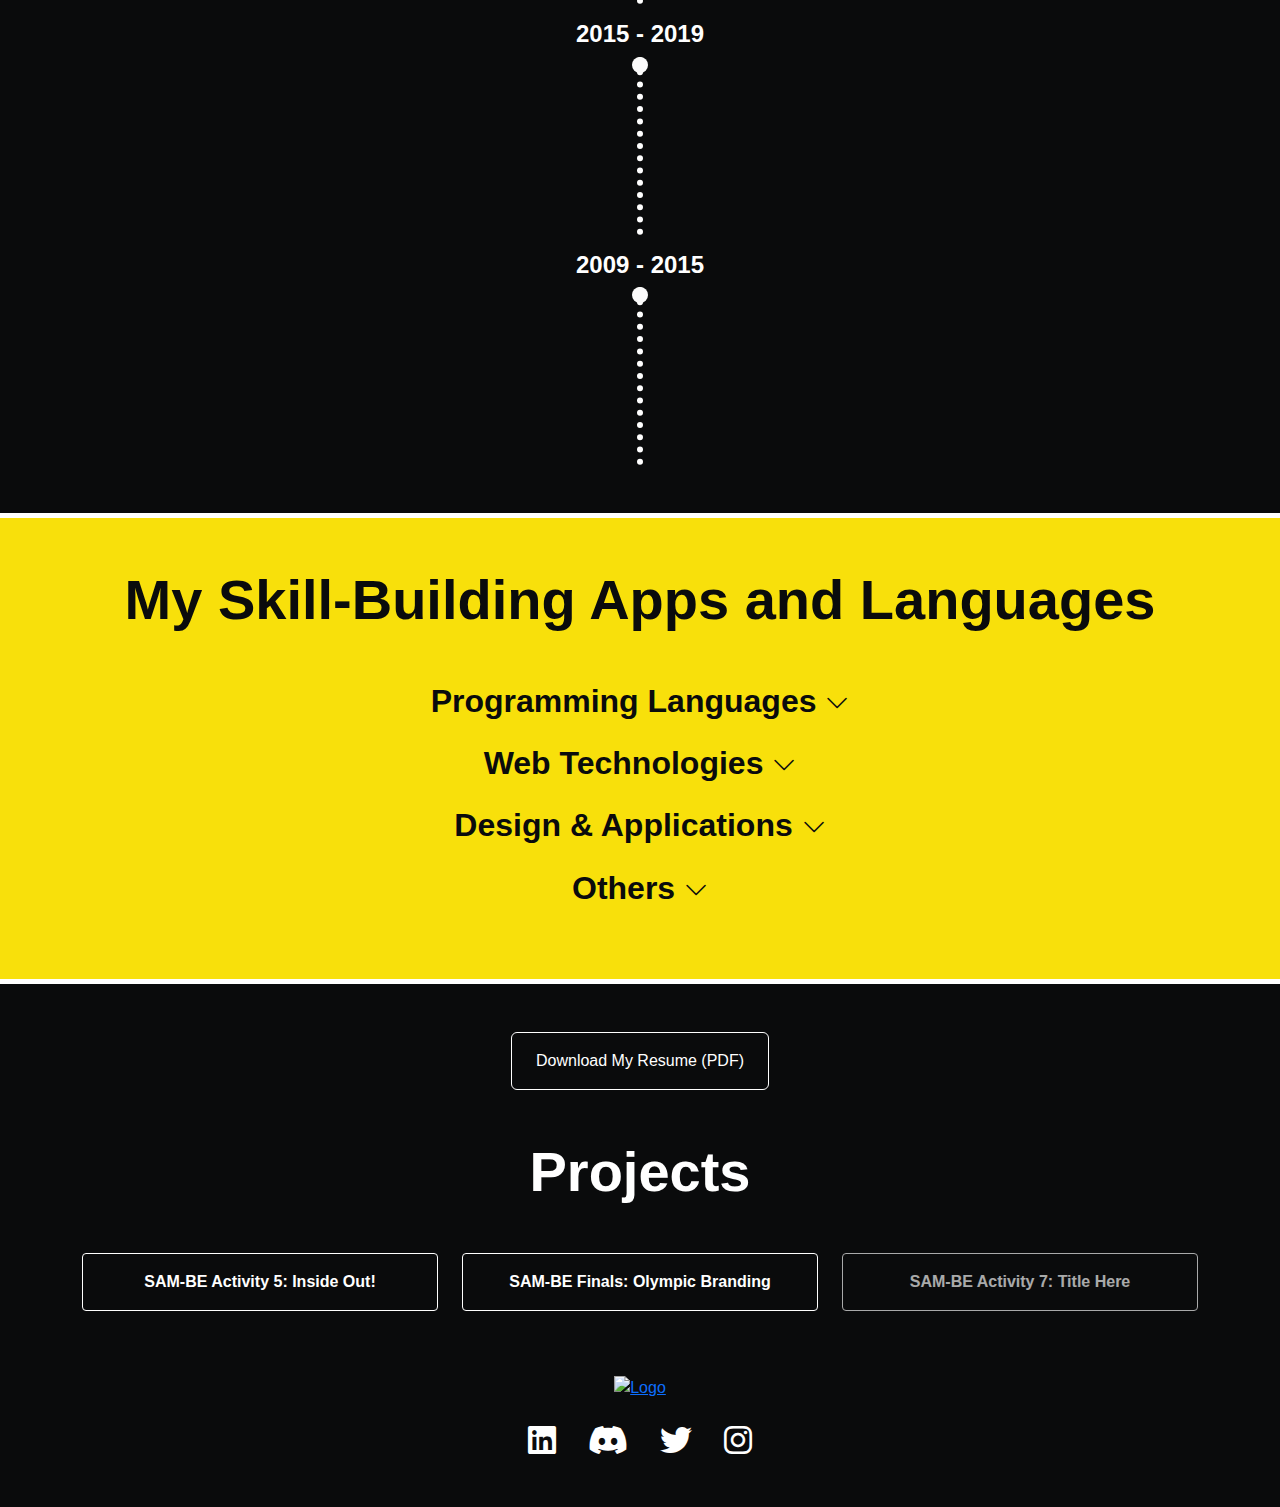
==== commit 5d6d088e: "finally, done with the FE of landing page, admin and user side, closes #2" ====
--- a/index.html
+++ b/index.html
@@ -652,8 +652,8 @@
           role="button"><strong>SAM-BE Activity 5: Inside Out!</strong></a>
       </div>
       <div class="col-12 col-sm-4 mb-3">
-        <button class="btn display-3 rounded-1 py-3 px-4 w-100" role="button" disabled><strong>SAM-BE Activity 6: Title
-            Here</strong></a>
+        <a href="http://localhost/SAM-BE/F01/index.php" class="btn display-3 rounded-1 py-3 px-4" style="width: 100%"
+        role="button"><strong>SAM-BE Finals: Olympic Branding</strong></a>
         </button>
       </div>
       <div class="col-12 col-sm-4 mb-3">
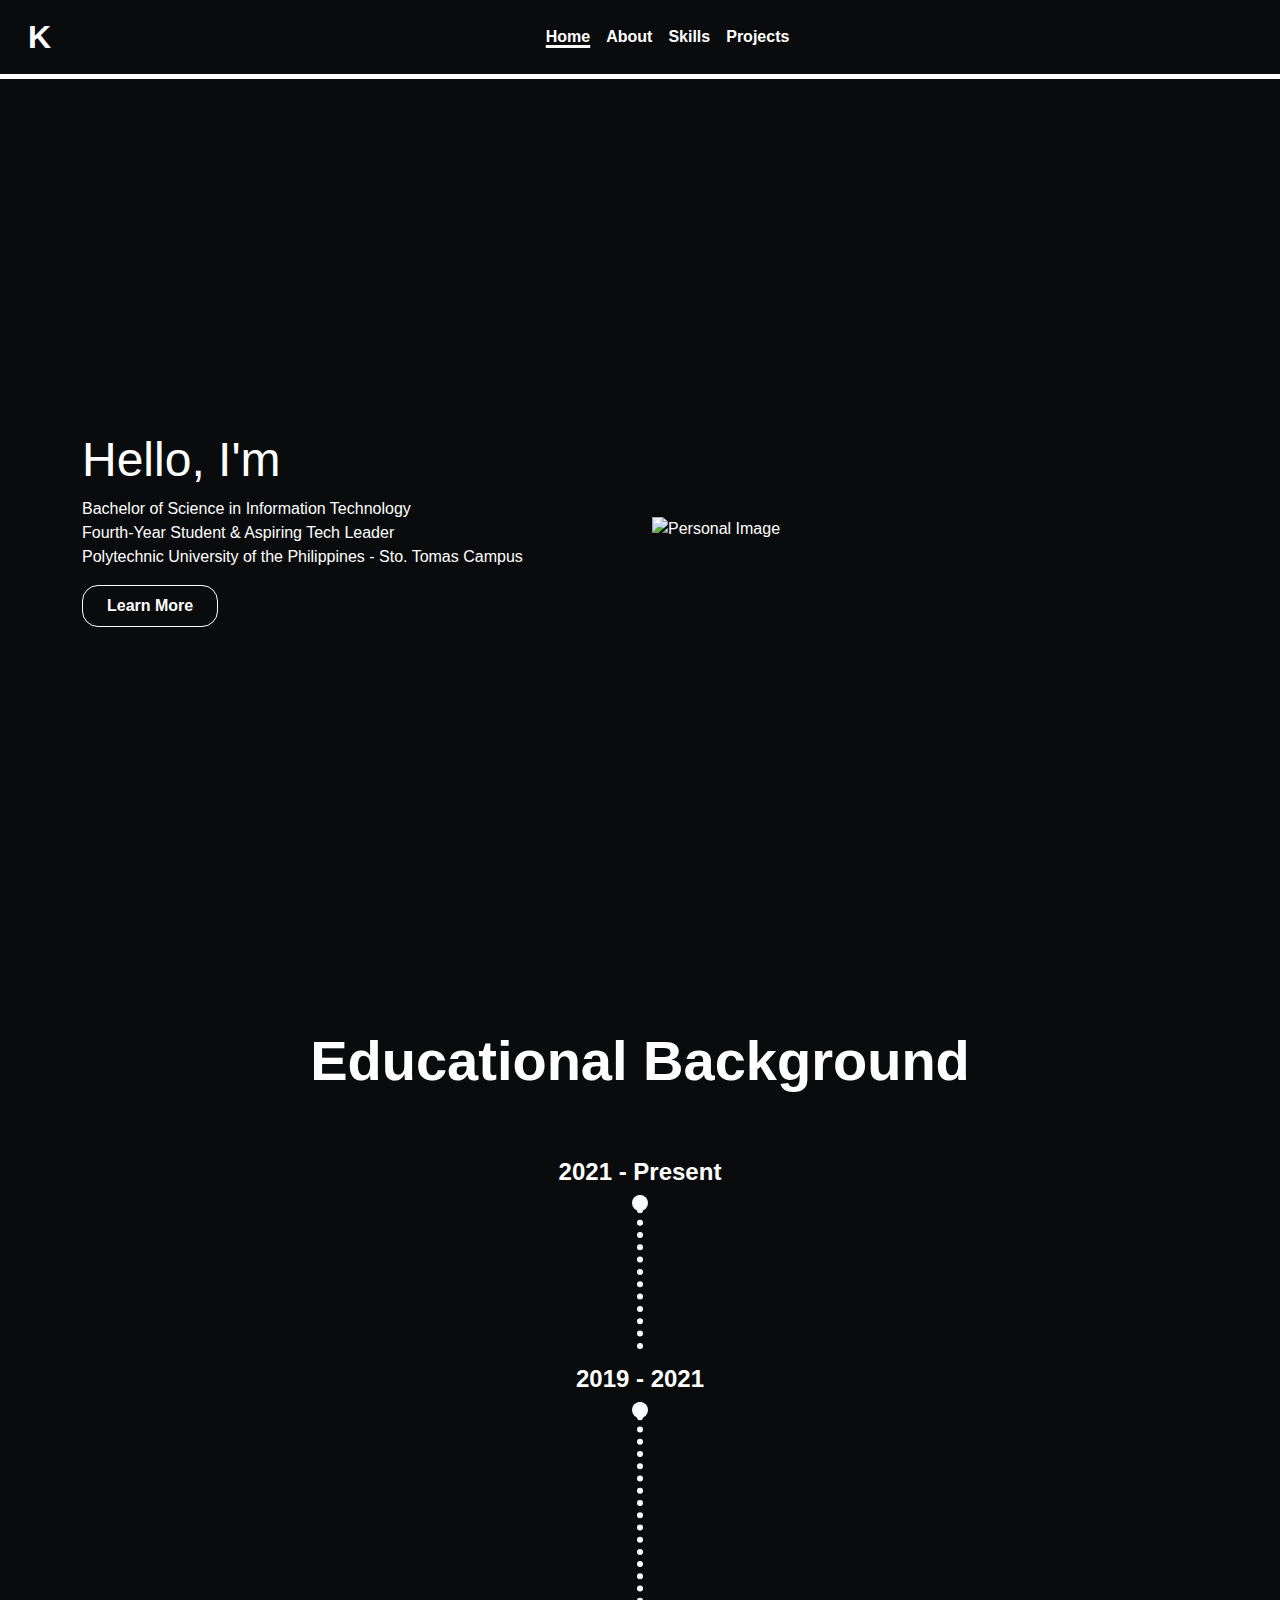
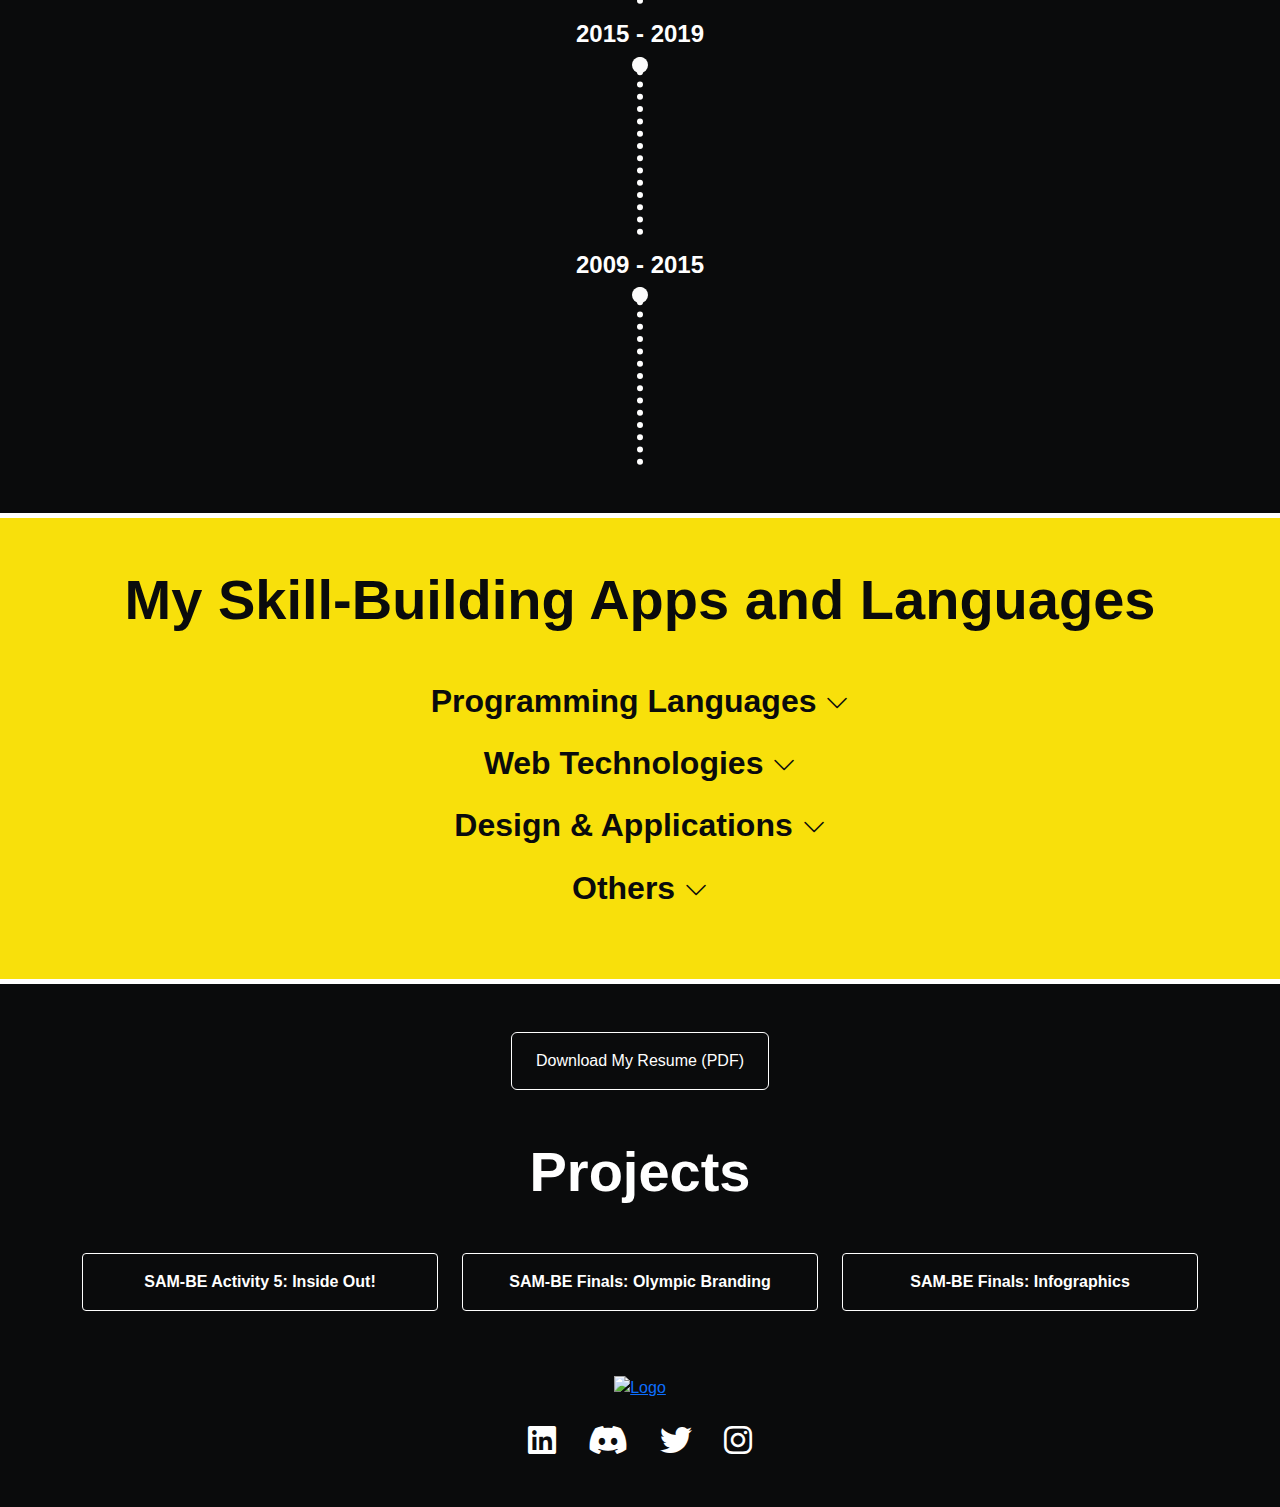
==== commit 385f8461: "SAM Infographics" ====
--- a/index.html
+++ b/index.html
@@ -657,8 +657,8 @@
         </button>
       </div>
       <div class="col-12 col-sm-4 mb-3">
-        <button class="btn display-3 rounded-1 py-3 px-4 w-100" role="button" disabled><strong>SAM-BE Activity 7: Title
-            Here</strong></a>
+        <a href="./F02/index.html" class="btn display-3 rounded-1 py-3 px-4" style="width: 100%"
+        role="button"><strong>SAM-BE Finals: Infographics</strong></a>
         </button>
       </div>
       <!-- <div class="col-12 col-sm-4 mb-3">
